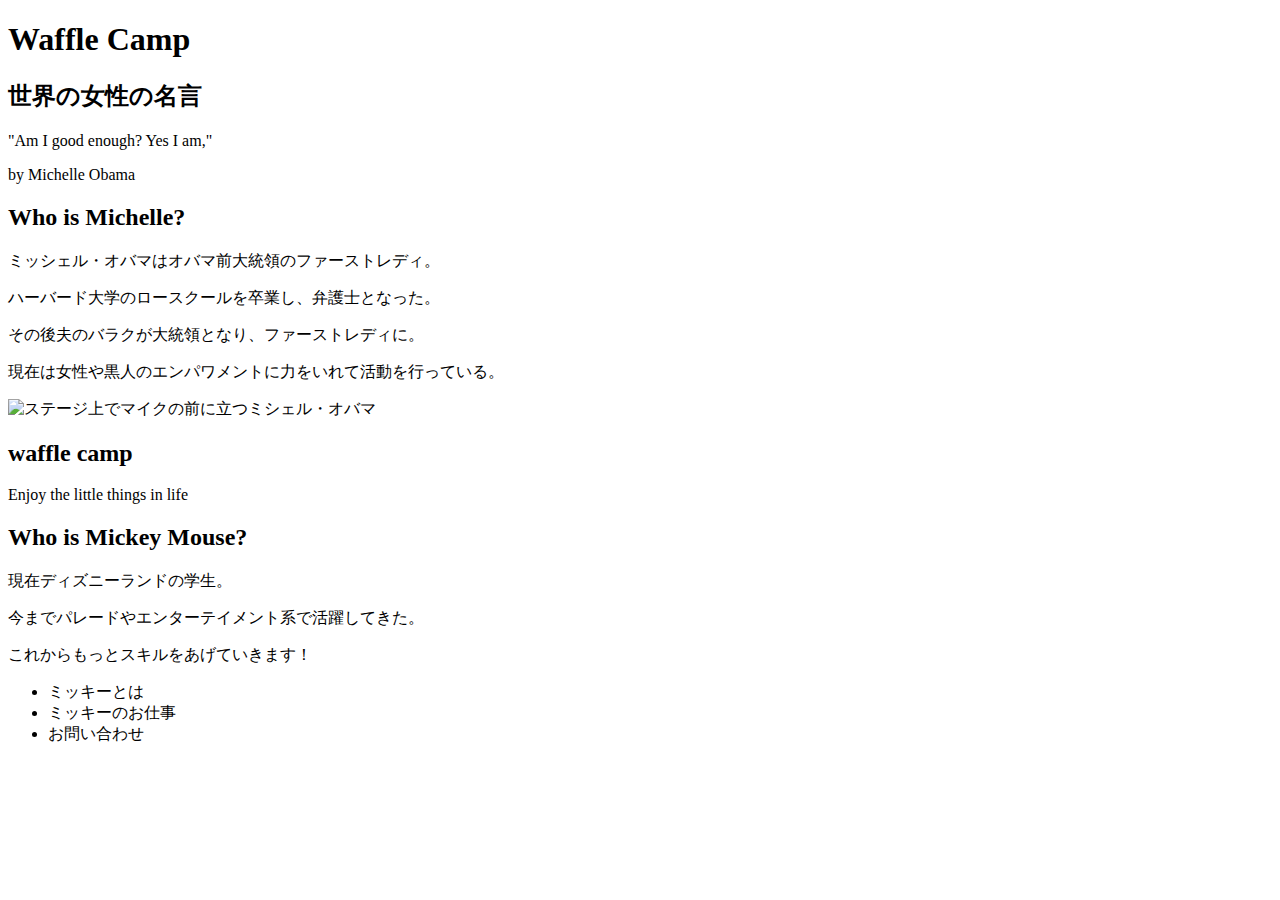
==== index.html @ b40bc038 "Add files via upload" ====
<!DOCTYPE html>
<html lang="ja">

<head>
  <meta charset="utf-8">
  <meta name="viewport" content="width=device-width, initial-scale=1, shrink-to-fit=no">
  <meta name="theme-color" content="#000000">  
</head>

<body>
  <h1>Waffle Camp</h1>
  <div class="div1">
    <h2>世界の女性の名言</h2>
    <p>"Am I good enough? Yes I am,"</p>
    <p>by Michelle Obama</p>
  </div>
  <div class="div2">  
    <h2>Who is Michelle?</h2>
      <p>ミッシェル・オバマはオバマ前大統領のファーストレディ。</p>
      <p>ハーバード大学のロースクールを卒業し、弁護士となった。</p>
      <p>その後夫のバラクが大統領となり、ファーストレディに。</p>
      <p>現在は女性や黒人のエンパワメントに力をいれて活動を行っている。</p>
      <img src="https://i.ibb.co/NYdf8kk/1478944964-michelle-obama.jpg" alt="ステージ上でマイクの前に立つミシェル・オバマ">
  </div> 
  <div class="div3">
    <h2>waffle camp</h2>
    <p>Enjoy the little things in life</p>
</div>
<div class="div4">  
    <h2>Who is Mickey Mouse?</h2>
    <p>現在ディズニーランドの学生。</p>
    <p>今までパレードやエンターテイメント系で活躍してきた。</p>
    <p>これからもっとスキルをあげていきます！</p>
</div>
<ul>
    <li>ミッキーとは</li>
    <li>ミッキーのお仕事</li>
    <li>お問い合わせ</li>
  </ul>
</body>

</html>
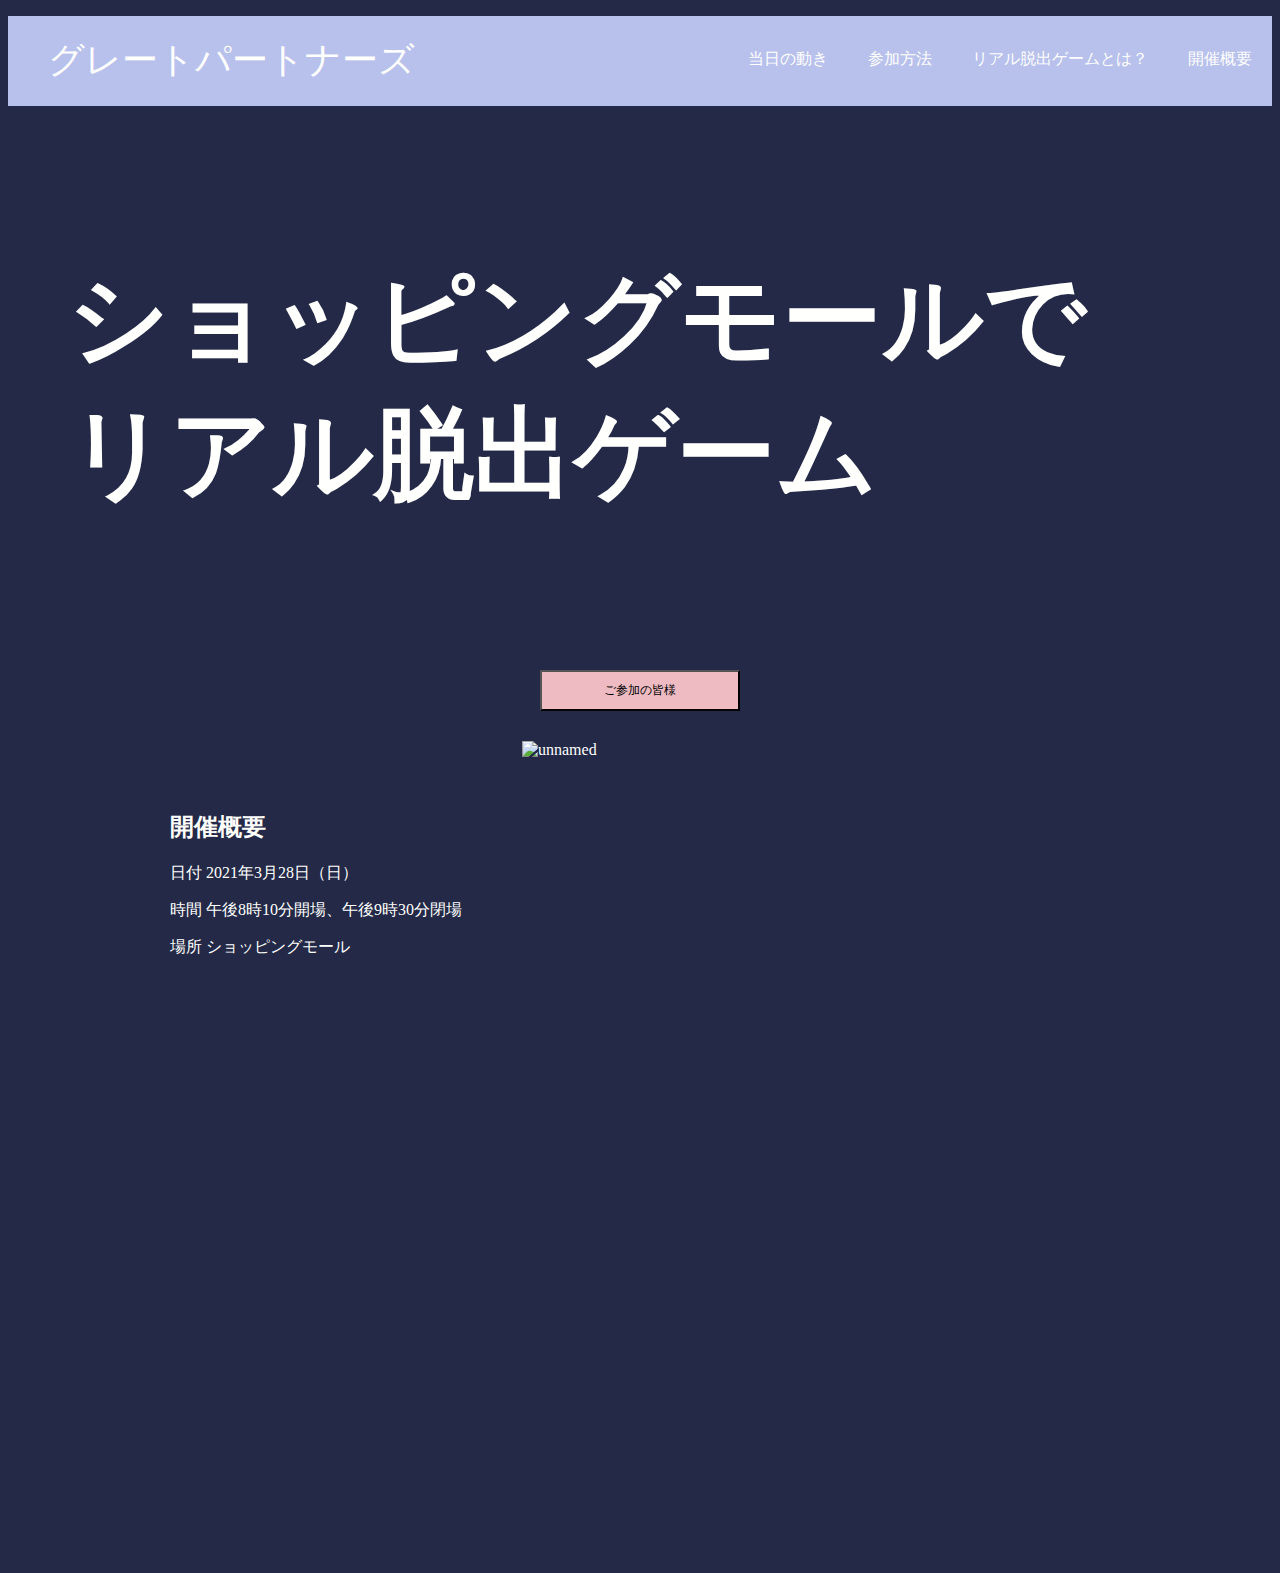
==== commit c451a07b: "Add files via upload" ====
--- a/index.html
+++ b/index.html
@@ -5,38 +5,38 @@
   <meta charset="utf-8">
   <meta name="viewport" content="width=device-width, initial-scale=1, shrink-to-fit=no">
   <meta name="theme-color" content="#000000">  
+  <link rel="stylesheet" type="text/css" href="style.css" />
 </head>
 
 <body>
-  <h1>Waffle Camp</h1>
-  <div class="div1">
-    <h2>世界の女性の名言</h2>
-    <p>"Am I good enough? Yes I am,"</p>
-    <p>by Michelle Obama</p>
-  </div>
-  <div class="div2">  
-    <h2>Who is Michelle?</h2>
-      <p>ミッシェル・オバマはオバマ前大統領のファーストレディ。</p>
-      <p>ハーバード大学のロースクールを卒業し、弁護士となった。</p>
-      <p>その後夫のバラクが大統領となり、ファーストレディに。</p>
-      <p>現在は女性や黒人のエンパワメントに力をいれて活動を行っている。</p>
-      <img src="https://i.ibb.co/NYdf8kk/1478944964-michelle-obama.jpg" alt="ステージ上でマイクの前に立つミシェル・オバマ">
-  </div> 
-  <div class="div3">
-    <h2>waffle camp</h2>
-    <p>Enjoy the little things in life</p>
+    <div class="header">
+        <div class="header-logo">グレートパートナーズ</div>
+        <div class="header-list">
+            <ul>
+                <li>開催概要</li>
+                <li>リアル脱出ゲームとは？</li>
+                <li>参加方法</li>
+                <li>当日の動き</li>
+            </ul>  
+        </div>
+    </div>
+   
+    <h1>ショッピングモールで<br>リアル脱出ゲーム</h1>
+    <div class="button1">
+        <button>ご参加の皆様</button>
+    </div>
+
+    <div class="info-container">
+    <div class="info">
+        <h2>開催概要</h2>
+        <p>日付   2021年3月28日（日）</p>
+        <p>時間   午後8時10分開場、午後9時30分閉場</p>
+        <p>場所   ショッピングモール</p>
+    </div>
+  
+   <img class="shopping-mall" src="https://i.ibb.co/kBCLPwr/unnamed.png" alt="unnamed" border="0">
 </div>
-<div class="div4">  
-    <h2>Who is Mickey Mouse?</h2>
-    <p>現在ディズニーランドの学生。</p>
-    <p>今までパレードやエンターテイメント系で活躍してきた。</p>
-    <p>これからもっとスキルをあげていきます！</p>
-</div>
-<ul>
-    <li>ミッキーとは</li>
-    <li>ミッキーのお仕事</li>
-    <li>お問い合わせ</li>
-  </ul>
+<iframe src="https://www.google.com/maps/embed?pb=!1m18!1m12!1m3!1d3223.879861809159!2d136.24813161529693!3d36.09641651469704!2m3!1f0!2f0!3f0!3m2!1i1024!2i768!4f13.1!3m3!1m2!1s0x5ff8bfd5ff376725%3A0xe0d869f79c5e08b5!2z44CSOTEwLTA4MzYgRnVrdWksIMWMd2FkYSwgMi1jaMWNbWXiiJIxMjMwIOOCqOODq-ODkQ!5e0!3m2!1sen!2sjp!4v1616312130179!5m2!1sen!2sjp" width="600" height="450" style="border:0;" allowfullscreen="" loading="lazy"></iframe>
 </body>
 
 </html>--- a/style.css
+++ b/style.css
@@ -0,0 +1,57 @@
+body {
+    background-color:#232946ff;
+    color:#fffffe;
+    font-family: "游ゴシック体","YuGothic";
+}
+
+.header {
+    background-color:#b8c1ecff;
+    height: 90px;
+}
+
+.header-logo {
+    font-size: 36px;
+    float: left;
+    padding: 20px 40px;
+}
+
+.header-list li {
+    float: right;
+    padding: 33px 20px;
+    list-style: none;
+}
+
+h1 {
+    font-size: 100px;
+    padding: 80px 60px;
+}
+
+button {
+    width:200px;
+  font-size:12px;
+  text-align:center;
+  padding:10px 0 10px;
+  background:#eebbc3ff;
+}
+
+.button1 {
+    text-align: center;
+}
+
+.info {
+    float: left;
+    margin: 30px;
+    margin-top: 80px;
+    height: 400px;
+}
+
+.shopping-mall {
+    margin: 30px;
+    height: 400px;
+}
+
+.info-container {
+ width: 1000px;                             
+    margin:  0 auto;  
+    height: 400px          
+}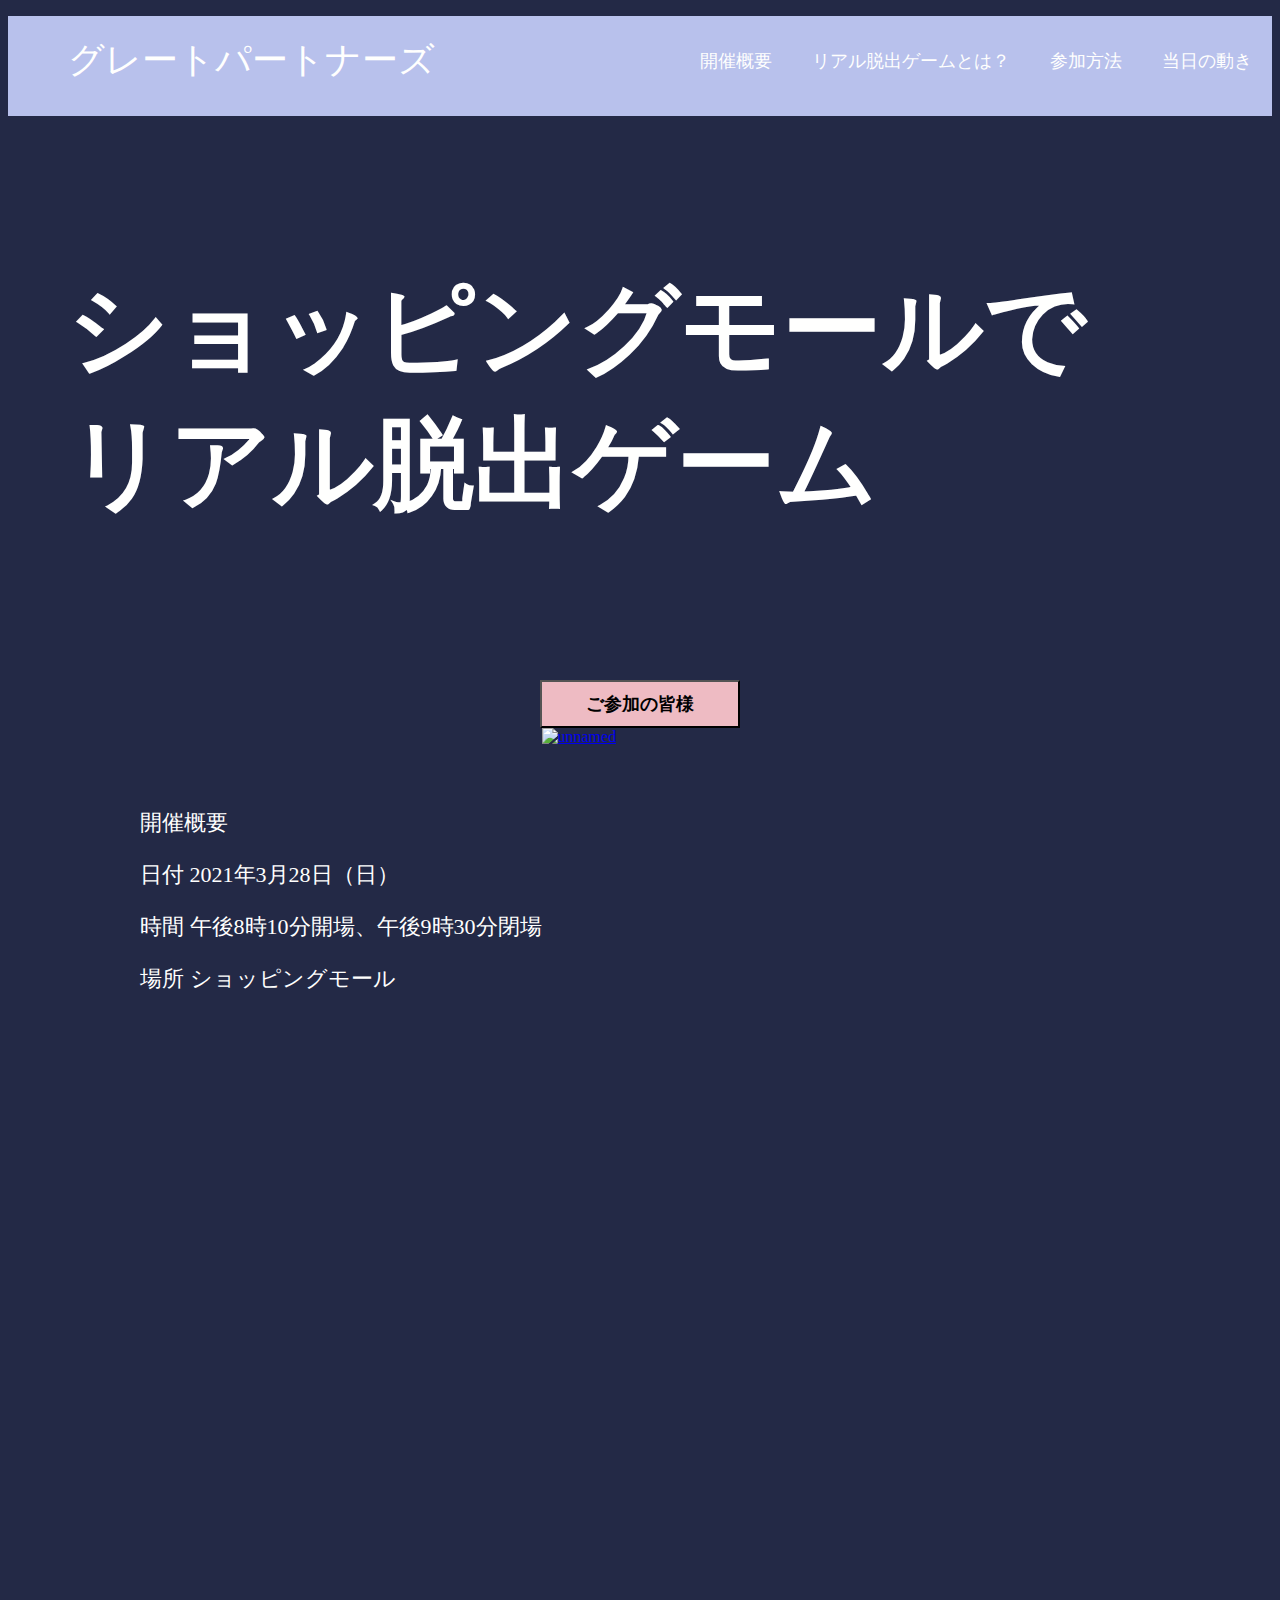
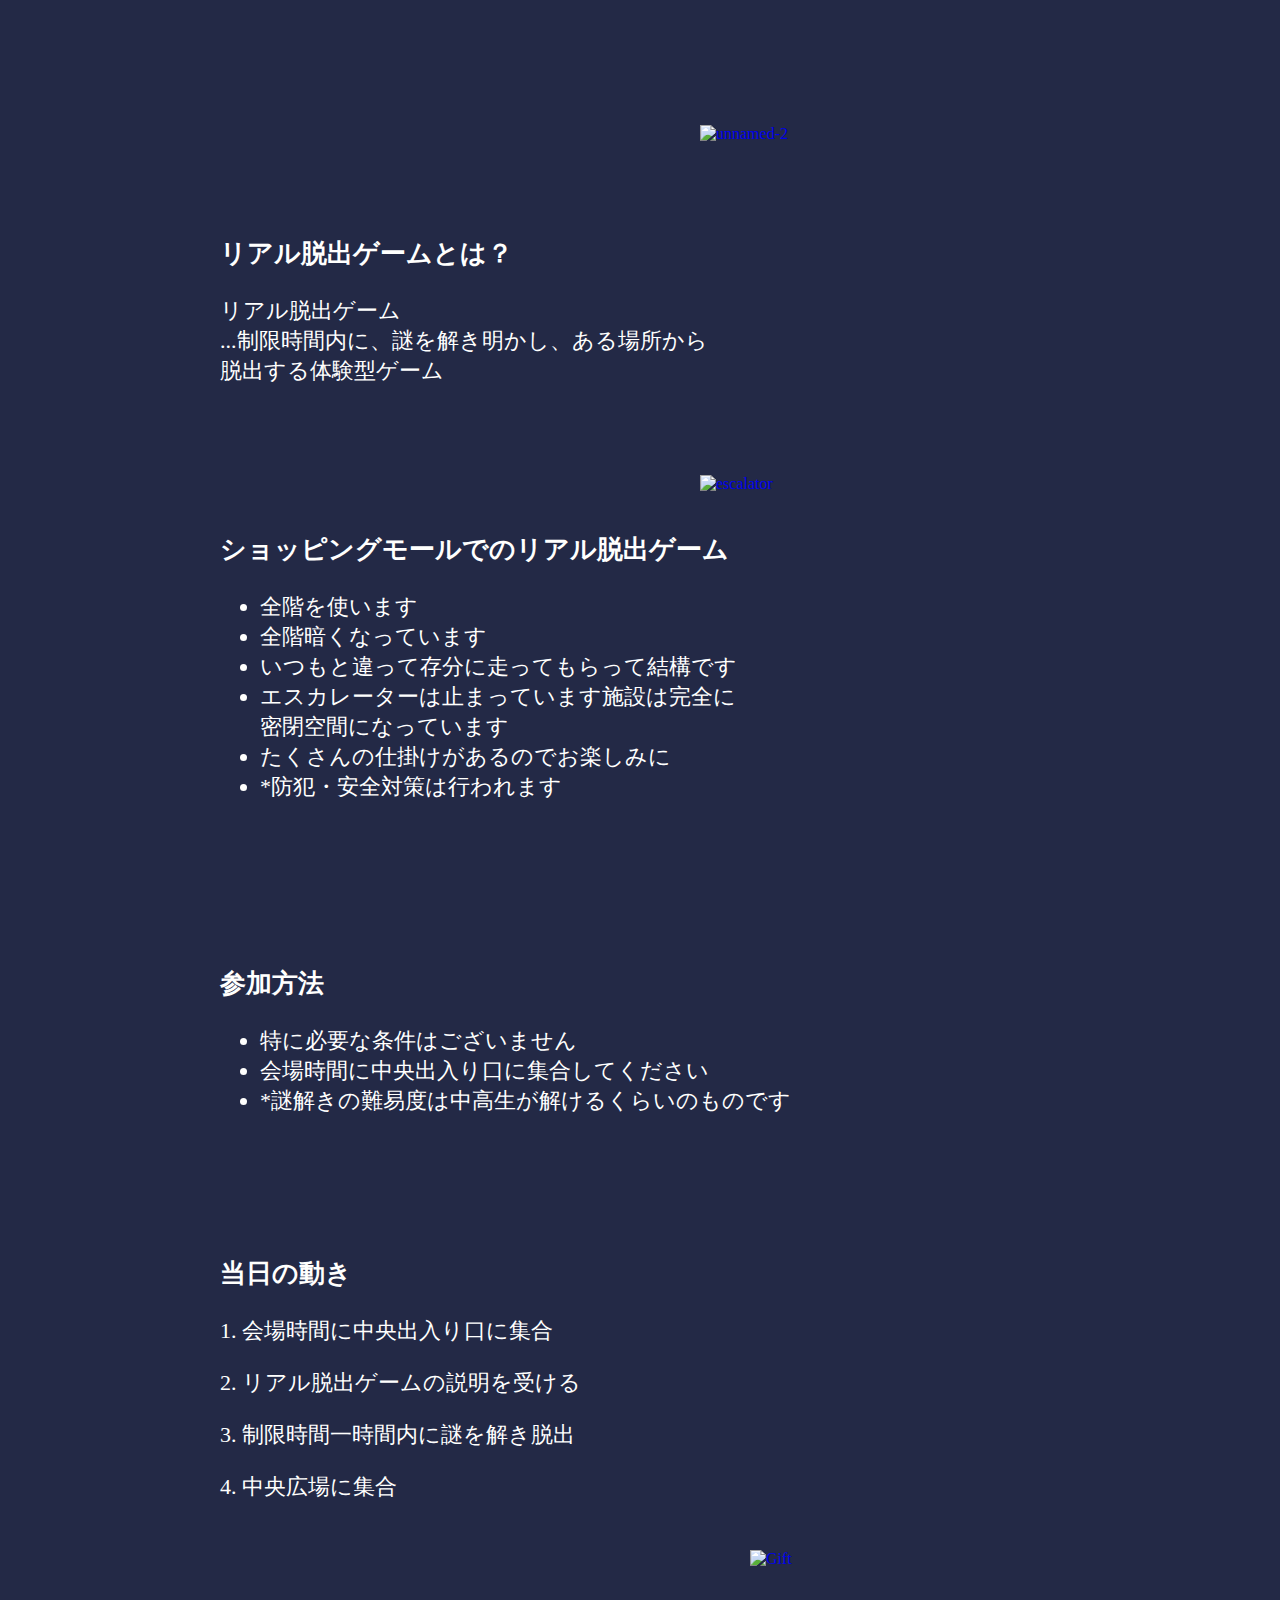
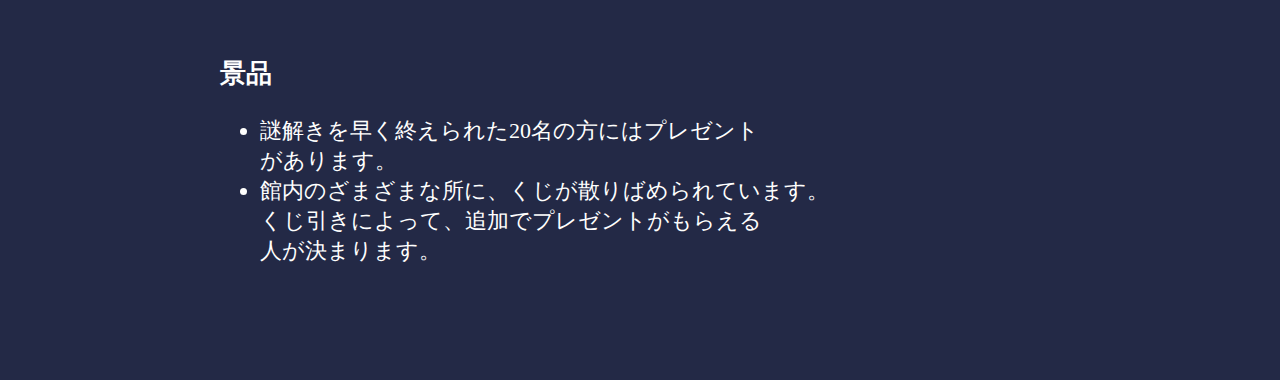
==== commit d2a86385: "Add files via upload" ====
--- a/index.html
+++ b/index.html
@@ -12,31 +12,86 @@
     <div class="header">
         <div class="header-logo">グレートパートナーズ</div>
         <div class="header-list">
-            <ul>
-                <li>開催概要</li>
-                <li>リアル脱出ゲームとは？</li>
-                <li>参加方法</li>
-                <li>当日の動き</li>
-            </ul>  
+        <ul>
+            <li>当日の動き</li>
+            <li>参加方法</li>
+            <li>リアル脱出ゲームとは？</li>
+            <li>開催概要</li>
+        </ul>
         </div>
     </div>
    
     <h1>ショッピングモールで<br>リアル脱出ゲーム</h1>
     <div class="button1">
-        <button>ご参加の皆様</button>
+     <a href="guest.html"><button>ご参加の皆様</button></a>  
     </div>
-
+    
     <div class="info-container">
-    <div class="info">
+    <div class="info1"
         <h2>開催概要</h2>
         <p>日付   2021年3月28日（日）</p>
         <p>時間   午後8時10分開場、午後9時30分閉場</p>
         <p>場所   ショッピングモール</p>
     </div>
   
-   <img class="shopping-mall" src="https://i.ibb.co/kBCLPwr/unnamed.png" alt="unnamed" border="0">
-</div>
-<iframe src="https://www.google.com/maps/embed?pb=!1m18!1m12!1m3!1d3223.879861809159!2d136.24813161529693!3d36.09641651469704!2m3!1f0!2f0!3f0!3m2!1i1024!2i768!4f13.1!3m3!1m2!1s0x5ff8bfd5ff376725%3A0xe0d869f79c5e08b5!2z44CSOTEwLTA4MzYgRnVrdWksIMWMd2FkYSwgMi1jaMWNbWXiiJIxMjMwIOOCqOODq-ODkQ!5e0!3m2!1sen!2sjp!4v1616312130179!5m2!1sen!2sjp" width="600" height="450" style="border:0;" allowfullscreen="" loading="lazy"></iframe>
+    <a href="https://imgbb.com/"><img src="https://i.ibb.co/1QFr3P7/unnamed.png" alt="unnamed" border="0" title="ショッピングモール"></a>
+
+    <div class="maps">
+    <iframe src="https://www.google.com/maps/embed?pb=!1m18!1m12!1m3!1d3223.879861809159!2d136.24813161529693!3d36.09641651469704!2m3!1f0!2f0!3f0!3m2!1i1024!2i768!4f13.1!3m3!1m2!1s0x5ff8bfd5ff376725%3A0xe0d869f79c5e08b5!2z44CSOTEwLTA4MzYgRnVrdWksIMWMd2FkYSwgMi1jaMWNbWXiiJIxMjMwIOOCqOODq-ODkQ!5e0!3m2!1sen!2sjp!4v1616312130179!5m2!1sen!2sjp" width="600" height="450" style="border:0;" allowfullscreen="" loading="lazy"></iframe>
+    </div>
+
+    <div class="info2">
+        <h3>リアル脱出ゲームとは？</h3>
+        <p>リアル脱出ゲーム<br>...制限時間内に、謎を解き明かし、ある場所から<br>脱出する体験型ゲーム</p></p>  
+    </div>
+
+    <a href="https://imgbb.com/"><img class="img-lightbulb" src="https://i.ibb.co/fpTBhQV/unnamed-2.png" alt="unnamed-2" border="0" title="ヒント"></a>
+    <div class="info3">
+        <h3>ショッピングモールでのリアル脱出ゲーム</h3>
+        <ul>
+            <li>全階を使います</li>
+            <li>全階暗くなっています</li>
+            <li>いつもと違って存分に走ってもらって結構です</li>
+            <li>エスカレーターは止まっています施設は完全に<br>密閉空間になっています</li>
+            <li>たくさんの仕掛けがあるのでお楽しみに</li>
+            <li>*防犯・安全対策は行われます</li>
+        </ul>     
+    </div>
+
+    <a href="https://ibb.co/q5DPqV3"><img class="img-escalator" src="https://i.ibb.co/k1GWbvs/escalator.png" alt="escalator" border="0" title="エスカレーター"></a>
+
+    <div class="info4">
+        <h3>参加方法</h3>
+        <ul>
+            <li>特に必要な条件はございません</li>
+            <li>会場時間に中央出入り口に集合してください</li>
+            <li>*謎解きの難易度は中高生が解けるくらいのものです</li>
+        </ul>
+    </div>
+    
+    <div class="info5">
+    <h3>当日の動き</h3>
+        <p>1. 会場時間に中央出入り口に集合</p>
+        <p>2. リアル脱出ゲームの説明を受ける</p>
+        <p>3. 制限時間一時間内に謎を解き脱出</p>
+        <p>4. 中央広場に集合</p>
+    </div>
+
+    <div class="info6">
+        <h3>景品</h3>
+        <ul>
+            <li>謎解きを早く終えられた20名の方にはプレゼント<br>があります。</li>
+            <li>館内のざまざまな所に、くじが散りばめられています。<br>くじ引きによって、追加でプレゼントがもらえる<br>人が決まります。</li>
+        </ul>
+    </div>
+
+    <a href="https://ibb.co/QDb32hG"><img class="img-gift" src="https://i.ibb.co/vXw67f8/Gift.png" alt="Gift" border="0" title="景品"></a>
+    </div>
+
+   
+
+
+
 </body>
 
 </html>--- a/style.css
+++ b/style.css
@@ -6,19 +6,20 @@
 
 .header {
     background-color:#b8c1ecff;
-    height: 90px;
+    height: 100px;
 }
 
 .header-logo {
     font-size: 36px;
     float: left;
-    padding: 20px 40px;
+    padding: 20px 60px;
 }
 
 .header-list li {
     float: right;
     padding: 33px 20px;
     list-style: none;
+    font-size: 18px;
 }
 
 h1 {
@@ -28,30 +29,107 @@
 
 button {
     width:200px;
-  font-size:12px;
+  font-size:18px;
+  font-weight: bold;
   text-align:center;
   padding:10px 0 10px;
-  background:#eebbc3ff;
+  background-color: #eebbc3ff;
 }
 
 .button1 {
     text-align: center;
 }
 
-.info {
-    float: left;
-    margin: 30px;
-    margin-top: 80px;
-    height: 400px;
+.shopping-mall {
+    display: block;
+    text-align: center;
 }
 
-.shopping-mall {
-    margin: 30px;
-    height: 400px;
+.maps {
+    display: block;
+    margin: 0 auto;
+    text-align: center;
+    height: 300px;
 }
 
 .info-container {
- width: 1000px;                             
+    width: 1000px;                             
     margin:  0 auto;  
     height: 400px          
-}+}
+
+.info1 {
+    float: left;
+    margin-top: 80px;
+    height: 400px;
+    font-size: 22px;
+}
+
+.info2 {
+    float: left;
+   margin-top: 80px;
+   font-size: 22px;
+   position:absolute;
+   top: 1730px;
+   left: 220px;
+}
+
+.img-lightbulb {
+    width: 370px;
+    height: 370px;
+    position:absolute;
+    top: 1725px;
+    left: 700px;
+}
+.info3 {
+    float: left;
+    margin-top: 80px;
+    font-size: 22px;
+    position:absolute;
+    top: 2026px;
+    left: 220px;
+}
+
+.img-escalator {
+    width: 400px;
+    height: 400px;
+    position:absolute; 
+    top: 2075px;
+    left: 700px;
+}
+
+.info4 {
+    float: left;
+    margin-top: 80px;
+    font-size: 22px;
+    position:absolute;
+    top: 2460px;
+    left: 220px;
+}
+
+.info5 {
+    font-size: 22px;
+    float: left;
+    margin-top: 80px;
+    position:absolute;
+    top: 2750px;
+    left: 220px;
+}
+
+.info6 {
+    float: left;
+    margin-top: 80px;
+    font-size:22px;
+    position:absolute;
+    top: 3150px;
+    left: 220px;
+}
+
+.img-gift {
+    position:absolute;
+    top: 3150px;
+    left: 750px;
+    width: 430px;
+    height: 430px;
+}
+
